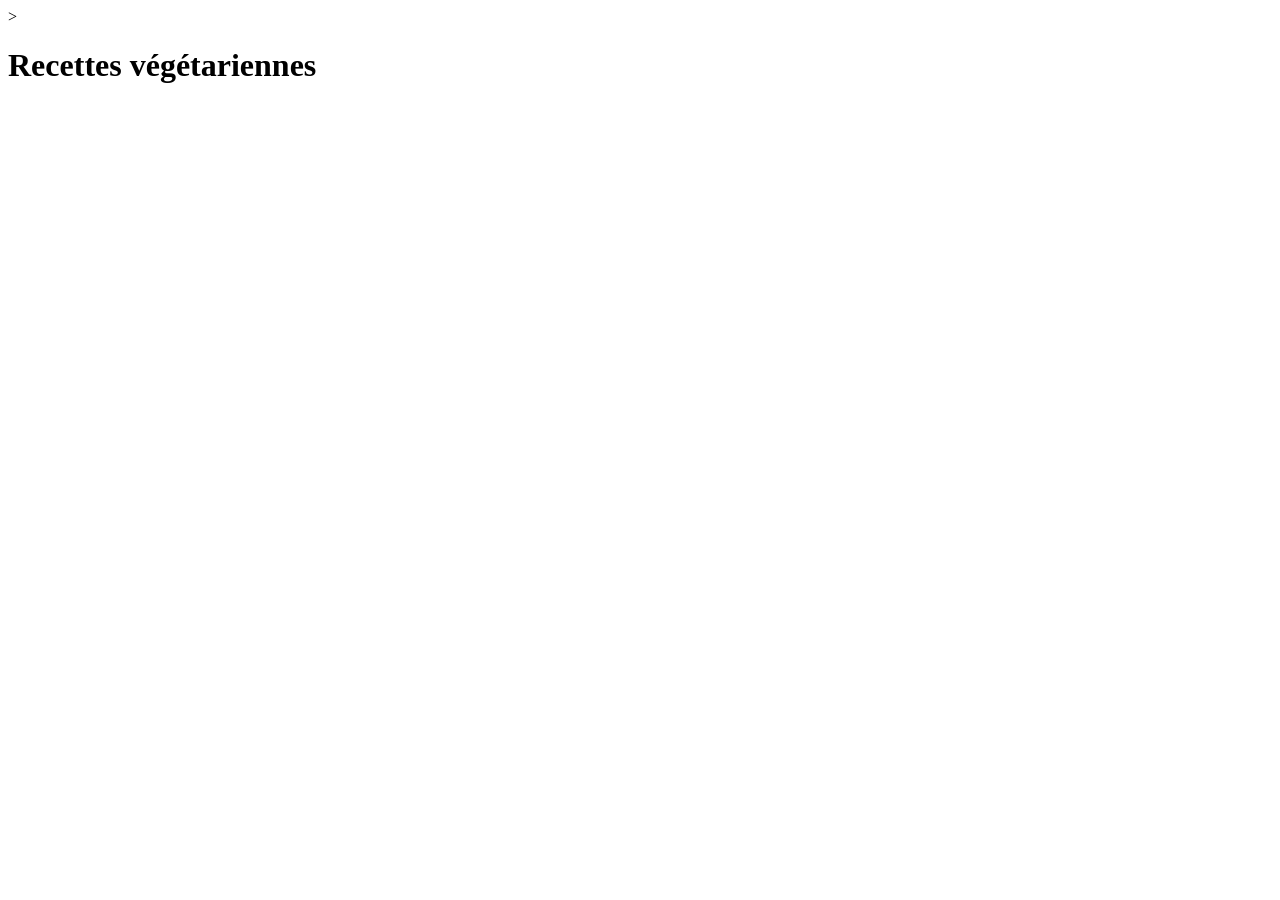
==== index.html @ e3ceb4b4 "Création page html Création Boiler (commande !) et création titre Les recettes végétarienne." ====
<!DOCTYPE html>
<html lang="en">
<head>
    <meta charset="UTF-8">
    <meta name="viewport" content="width=device-width, initial-scale=1.0">
    <title>Les recettes "Odin"</title>
</head>
<body>
    ><h1> Recettes végétariennes</h1>
</body>
</html>
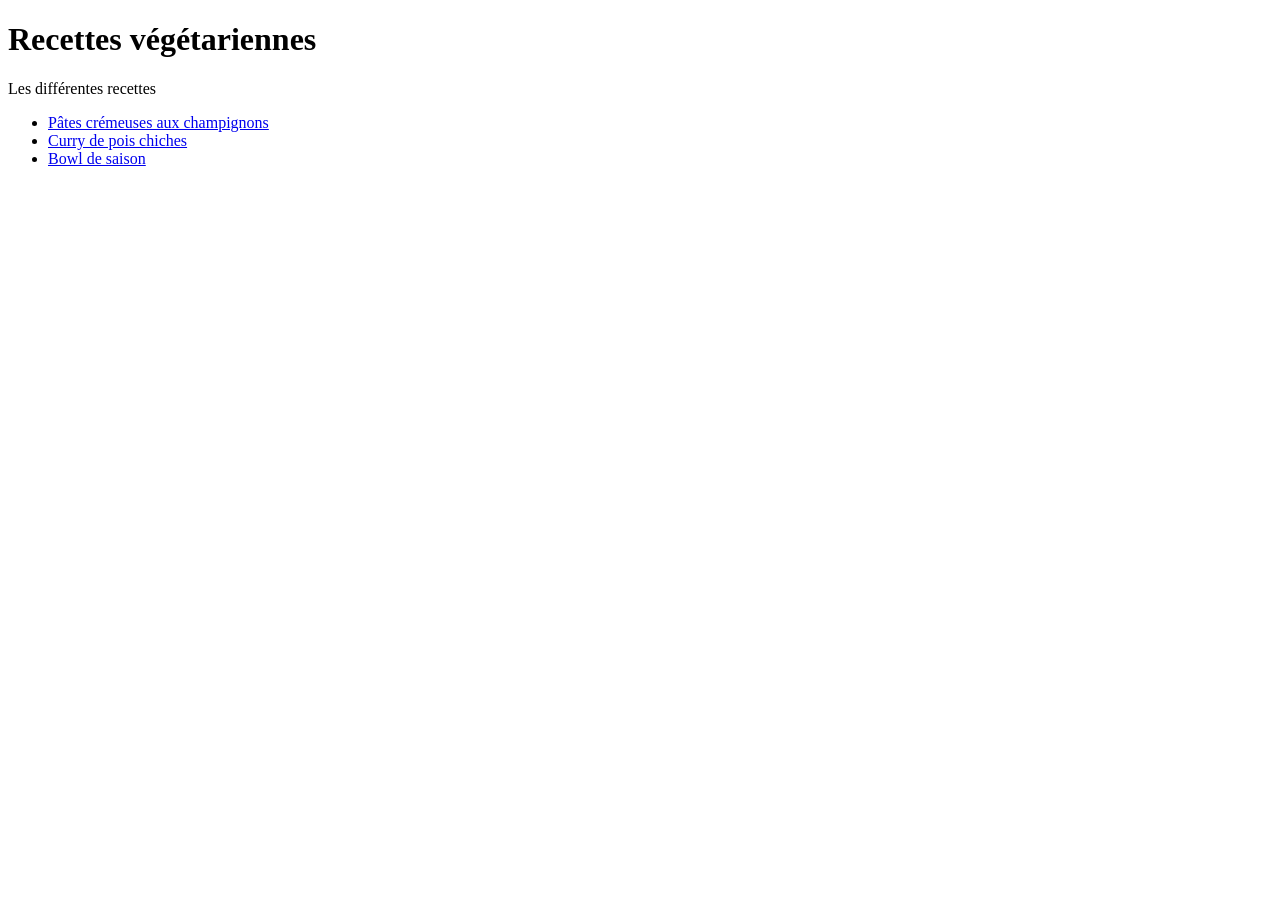
==== commit f89f1e25: "Add recipe pages with full content Created index page linking to three recipe pages (pasta, curry, b" ====
--- a/index.html
+++ b/index.html
@@ -1,11 +1,20 @@
 <!DOCTYPE html>
-<html lang="en">
+<html lang="fr">
 <head>
     <meta charset="UTF-8">
     <meta name="viewport" content="width=device-width, initial-scale=1.0">
     <title>Les recettes "Odin"</title>
 </head>
 <body>
-    ><h1> Recettes végétariennes</h1>
+    <h1> Recettes végétariennes</h1>
+
+    <p>Les différentes recettes </p>
+
+        <ul>
+<li> <a href="recettes/pates.html">Pâtes crémeuses aux champignons</a></li>
+<li><a href="recettes/curry.html">Curry de pois chiches</a></li>
+<li><a href="recettes/bowl.html"> Bowl de saison </a></li>
+        </ul>
+
 </body>
 </html>
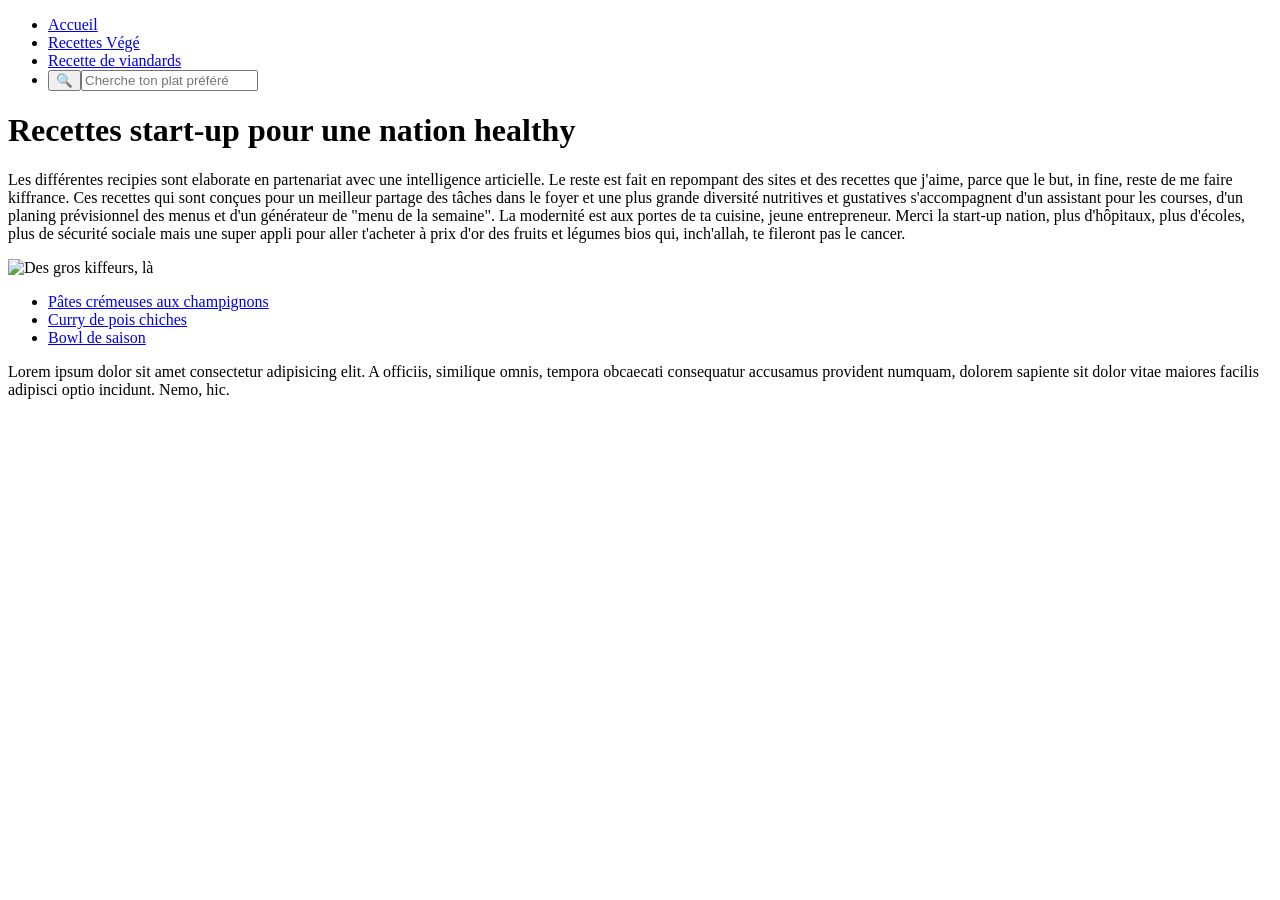
==== commit 533ca8cd: "Un gros commit Add a background banner to the nav (cover, no-repeat) and center the main content in " ====
--- a/index.html
+++ b/index.html
@@ -3,18 +3,60 @@
 <head>
     <meta charset="UTF-8">
     <meta name="viewport" content="width=device-width, initial-scale=1.0">
-    <title>Les recettes "Odin"</title>
+    <link rel="stylesheet" href="./style.css">
+    <link rel="preconnect" href="https://fonts.googleapis.com">
+    <link rel="preconnect" href="https://fonts.gstatic.com" crossorigin>
+    <link href="https://fonts.googleapis.com/css2?family=Inter:ital,opsz,wght@0,14..32,100..900;1,14..32,100..900&family=Permanent+Marker&display=swap" rel="stylesheet">
+    <title>Les recettes de la Fronce</title>
 </head>
+
+
+
+<!-- En tête : menu, bandeau et barre de recherche. -->
 <body>
-    <h1> Recettes végétariennes</h1>
 
-    <p>Les différentes recettes </p>
+    <nav>
+        <ul>
+        <li class="menu"><a href="#">Accueil</a></li>
+        <li class="menu"><a href="#">Recettes Végé</a></li>
+        <li class="menu"><a href="#">Recette de viandards</a></li>
+        <li class="recherche"><button>🔍</button><input type="search" placeholder="Cherche ton plat préféré" aria-label="Fausse barre de recherche"></li>
 
+    </ul>
+    </nav>
+<main>
+    <!-- Présentation de notre site, carte avec bouton découvrir -->
+    <h1 class="titre"> Recettes start-up pour une nation healthy</h1>
+
+<div class="prez">
+    <p class="intro"> Les différentes recipies sont elaborate en partenariat avec une intelligence articielle.
+        Le reste est fait en repompant des sites et des recettes que j'aime, parce que le but,
+        <span class="latin"> in fine</span>, reste de me faire kiffrance.
+    Ces recettes qui sont conçues pour un meilleur partage des tâches dans le foyer et une plus grande
+diversité nutritives et gustatives s'accompagnent d'un assistant pour les courses, d'un planing prévisionnel
+des menus et d'un générateur de "menu de la semaine". La modernité est aux portes de ta cuisine,
+jeune entrepreneur. Merci la start-up nation, plus d'hôpitaux, plus d'écoles, plus de sécurité sociale
+mais une super appli pour aller t'acheter à prix d'or des fruits et légumes bios qui, inch'allah,
+te fileront pas le cancer.</p>
+
+                <img src="images/logo_accueil.png" alt="Des gros kiffeurs, là" id="logo-accueil" width="150">
+</div>
         <ul>
+            <!-- Ici voir pour mettre trois menus : recettes de viandards, recettes végé, recettes sur le pouce -->
 <li> <a href="recettes/pates.html">Pâtes crémeuses aux champignons</a></li>
 <li><a href="recettes/curry.html">Curry de pois chiches</a></li>
 <li><a href="recettes/bowl.html"> Bowl de saison </a></li>
         </ul>
 
+        <!-- Composez vos repas de la semaine (à voir quand J.S) -->
+
+        <!-- Mentions légales, faq etc... pour l'instant lorem ipsum -->
+</main>
+        <footer>
+<p class="mentions">Lorem ipsum dolor sit amet consectetur adipisicing elit. 
+A officiis, similique omnis, tempora obcaecati consequatur 
+accusamus provident numquam, dolorem sapiente sit dolor vitae maiores 
+facilis adipisci optio incidunt. Nemo, hic.</p>
+</footer>
 </body>
 </html>
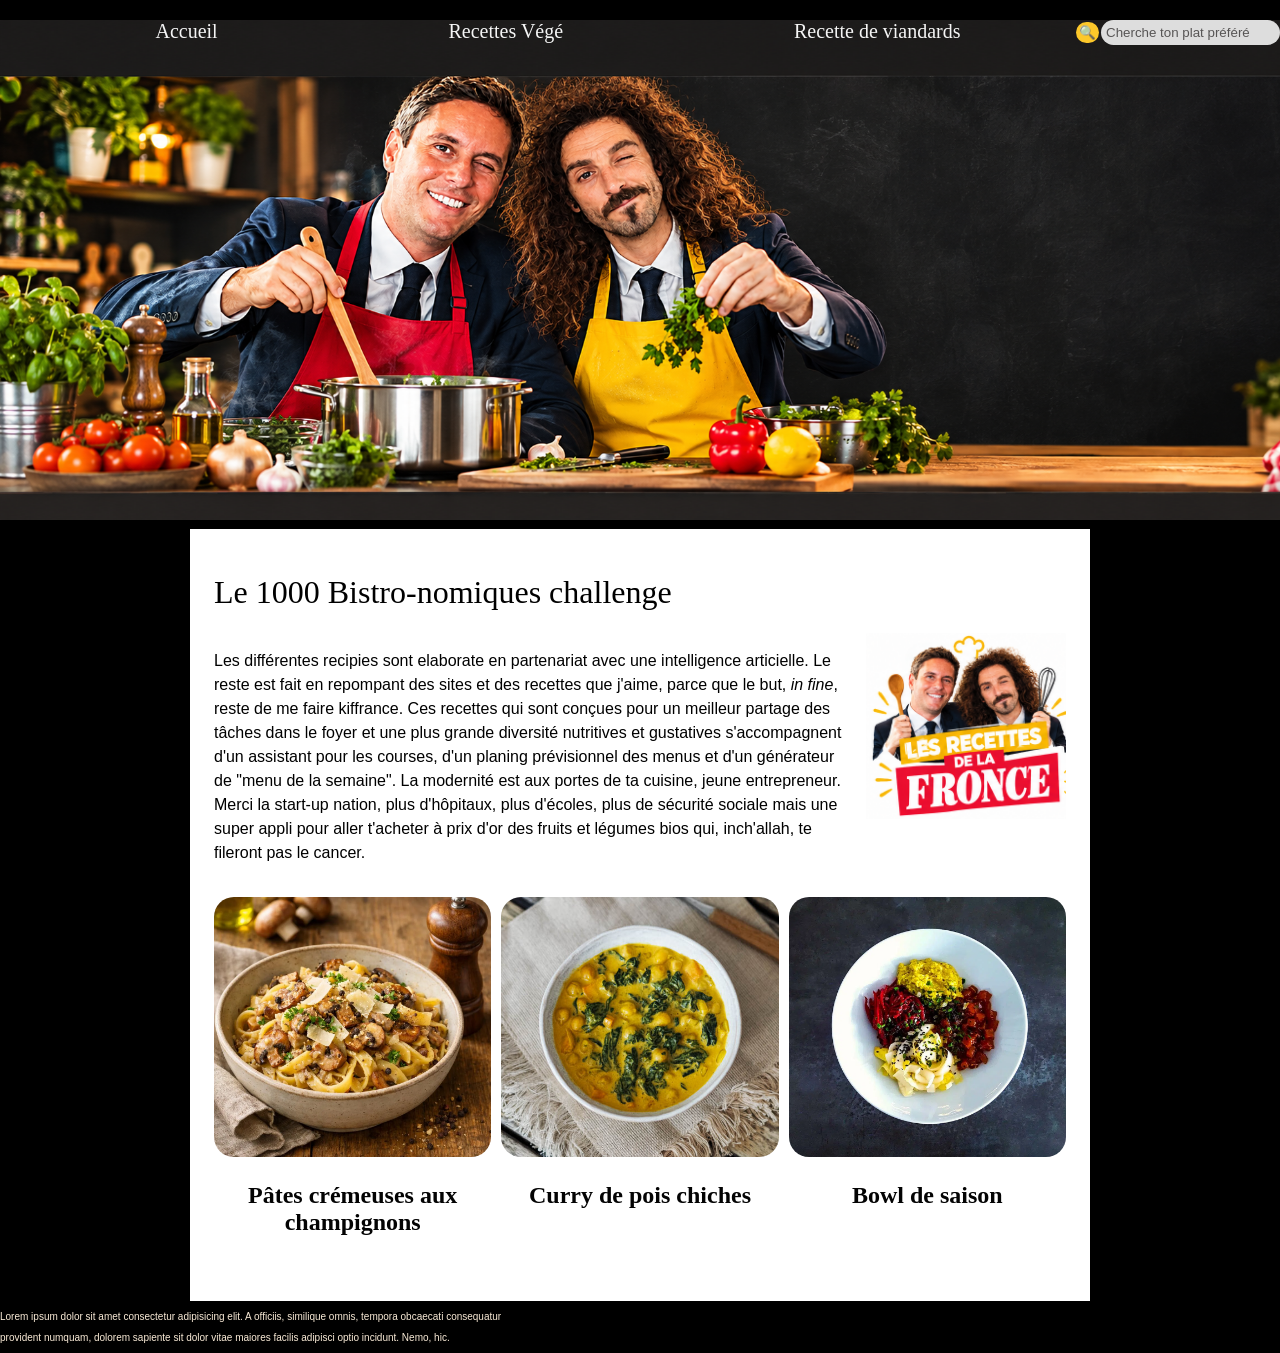
==== commit 9032fdc3: "Ajout des cartes recettes avec effet de survol sur l'accueil Les trois recettes deviennent des carte" ====
--- a/index.html
+++ b/index.html
@@ -7,7 +7,7 @@
     <link rel="preconnect" href="https://fonts.googleapis.com">
     <link rel="preconnect" href="https://fonts.gstatic.com" crossorigin>
     <link href="https://fonts.googleapis.com/css2?family=Inter:ital,opsz,wght@0,14..32,100..900;1,14..32,100..900&family=Permanent+Marker&display=swap" rel="stylesheet">
-    <title>Les recettes de la Fronce</title>
+    <title>1000 Bistro-nomiques</title>
 </head>
 
 
@@ -26,7 +26,7 @@
     </nav>
 <main>
     <!-- Présentation de notre site, carte avec bouton découvrir -->
-    <h1 class="titre"> Recettes start-up pour une nation healthy</h1>
+    <h1 class="titre"> Le 1000 Bistro-nomiques challenge</h1>
 
 <div class="prez">
     <p class="intro"> Les différentes recipies sont elaborate en partenariat avec une intelligence articielle.
@@ -41,11 +41,11 @@
 
                 <img src="images/logo_accueil.png" alt="Des gros kiffeurs, là" id="logo-accueil" width="150">
 </div>
-        <ul>
+        <ul class="cartes">
             <!-- Ici voir pour mettre trois menus : recettes de viandards, recettes végé, recettes sur le pouce -->
-<li> <a href="recettes/pates.html">Pâtes crémeuses aux champignons</a></li>
-<li><a href="recettes/curry.html">Curry de pois chiches</a></li>
-<li><a href="recettes/bowl.html"> Bowl de saison </a></li>
+<li class="carte"> <a href="recettes/pates.html"><div class="visuel"><img src="images/pates.jpg" alt="une image de pâtes, mais sont-ce des cèpes ?"><p>Des pâtes douces et crémeuses, aux bons petits champignons de Paris qui, fun fact, poussent bien plus en Pologne today.🍄‍🟫</p></div><h2 class="plats">Pâtes crémeuses aux champignons</h2></a></li> 
+<li class="carte"><a href="recettes/curry.html"><div class="visuel"><img src="images/curry.jpg" alt="une image totalement non contractuelle d'un curry de lentille"><p>Un savoureux curry healthy pour aller se coucher sans danger🍛 </p></div><h2 class="plats">Curry de pois chiches</h2></a></li> 
+<li class="carte"><a href="recettes/bowl.html"><div class="visuel"><img src="images/bowl.jpg" alt="une image trognonne non contractuelle d'un bol qu'on nomme bowl juste pour faire tendance avec plein d'ingrédients beaux et frais"><p>Pimpez vos vies et les restes de votre réfrigérateur connecté avec ce bowl malin🥣</p></div><h2 class="plats">Bowl de saison</h2></a></li> 
         </ul>
 
         <!-- Composez vos repas de la semaine (à voir quand J.S) -->
@@ -54,8 +54,8 @@
 </main>
         <footer>
 <p class="mentions">Lorem ipsum dolor sit amet consectetur adipisicing elit. 
-A officiis, similique omnis, tempora obcaecati consequatur 
-accusamus provident numquam, dolorem sapiente sit dolor vitae maiores 
+A officiis, similique omnis, tempora obcaecati consequatur</p>
+<p class="mentions"> provident numquam, dolorem sapiente sit dolor vitae maiores 
 facilis adipisci optio incidunt. Nemo, hic.</p>
 </footer>
 </body>
--- a/style.css
+++ b/style.css
@@ -0,0 +1,220 @@
+img{
+    max-width: 100%;
+    width: auto;
+
+
+}
+
+body {
+    font-family: "Inter", sans-serif;
+    background-color: black;
+    margin: 0px;
+}
+
+.titre {
+    font-family: "Permanent Marker", cursive;
+    font-weight: normal;
+}
+
+span.latin {
+    font-style: italic;
+}
+
+/* Tout ce qui concerne le nav */
+
+nav {
+    background-image: url(images/bandeau.png) ;
+    height: 500px;
+    background-size: cover;
+    background-repeat: no-repeat;
+   
+}
+nav ul {
+      list-style: none;
+      display: flex;
+      font-size: 20px;
+}
+nav a {
+    color: whitesmoke;
+    font-family: "Permanent Marker", cursive;
+    text-decoration: none;
+    transition: color 0.2s;
+}
+nav a:hover {
+    color: #fdc82a;
+}
+
+.menu {
+    margin: 0 auto;
+}
+
+/* Barre de recherche - pour l'instant sans effets */
+
+li.recherche {
+display: flex;
+align-items: center;
+gap: 2px;
+}
+
+.recherche input {
+    border-radius: 50px;
+    background-color: rgb(255 255 255 / 85%);
+    border: none;
+    padding: 5px;
+    font-family: inherit;
+    flex: 1;
+}
+
+.recherche input::placeholder{
+color: rgb(87, 85, 85);
+}
+
+.recherche input:focus {
+    outline-offset: -2px;
+    outline: 3px solid #e70328;
+}
+
+
+.recherche button {
+    border-radius: 50px;
+    background-color: #fdc82a;
+    padding: 3px;
+    cursor: pointer;
+    transition: 0.2s;
+    border: none;
+}
+
+.recherche button:hover {
+background-color: #fcd560;
+
+}
+
+/* Notre body index. */
+main {
+    background-color: rgb(255, 255, 255);
+    max-width: 900px;
+    margin: 9px auto;
+    padding: 24px;
+    box-sizing: border-box;
+
+}
+
+.prez {
+display: flex;
+gap: 20px;
+}
+
+.prez .intro {
+flex: 1;
+line-height: 1.5;
+}
+
+.prez #logo-accueil {
+    margin-left: auto;
+    width: 200px;
+    flex-shrink: 0;
+    align-self: flex-start;
+}
+
+/* Nos recettes végétariennes. Elles sont pour l'instant sur l'acceuil, elle seront ensuite à 
+un certain endroit de la page accueil (plus bas) et le lien "recette végé" renverra à cet endroit 
+de la page ;) */
+
+.cartes {
+    display: flex;
+    gap: 10px;
+    padding: 0px;
+    flex-wrap: wrap;
+}
+
+
+.carte {
+flex: 1 1 200px;
+list-style: none;
+}
+
+.carte a {
+    color: rgb(3, 3, 3);
+    font-family: "Inter", cursive;
+    text-decoration: none;
+}
+
+.carte h2 {
+    color: rgb(3, 3, 3);
+    font-family: "Permanent Marker", cursive;
+    text-decoration: none
+}
+.carte img {
+    height: 260px;
+    width: 100%;
+    object-fit: cover;
+    display: block;
+
+}
+
+/* Effet de survol sur les cartes : comprendre la logique :hover sur parents/enfants. */
+
+.visuel {
+    position: relative;
+    overflow: hidden;
+    border-radius: 20px;
+    text-align: center;
+}
+
+
+.visuel p {
+    position: absolute;
+    inset: 0;
+    background-color: rgb(0 0 0/ 45%);
+    color: aliceblue;
+    margin: 0;
+    padding: 10px;
+    opacity: 0;
+    transition: opacity 0.4s;
+    display: flex;
+    justify-content: center;
+    align-items: center;
+}
+
+.visuel:hover p {
+    opacity: 1 ;
+}
+
+.visuel img {
+    transition: filter 0.4s, transform 0.4s
+}
+
+.visuel:hover img {
+    filter: blur(4px);
+    transform: scale(1.05);
+}
+
+.plats {
+    text-align: center;
+    padding: 5px;
+}
+
+/* Les spécificités de nos recettes */
+
+
+/* footer */
+footer {
+    color: antiquewhite;
+    font-size: 10px;
+    display: block;
+}
+
+.mentions {
+      max-width:fit-content
+}
+
+.retour {
+    text-align: center;
+
+}
+
+#footlien {
+    color: white;
+    text-decoration: none;
+    font-size: 15px;
+}
